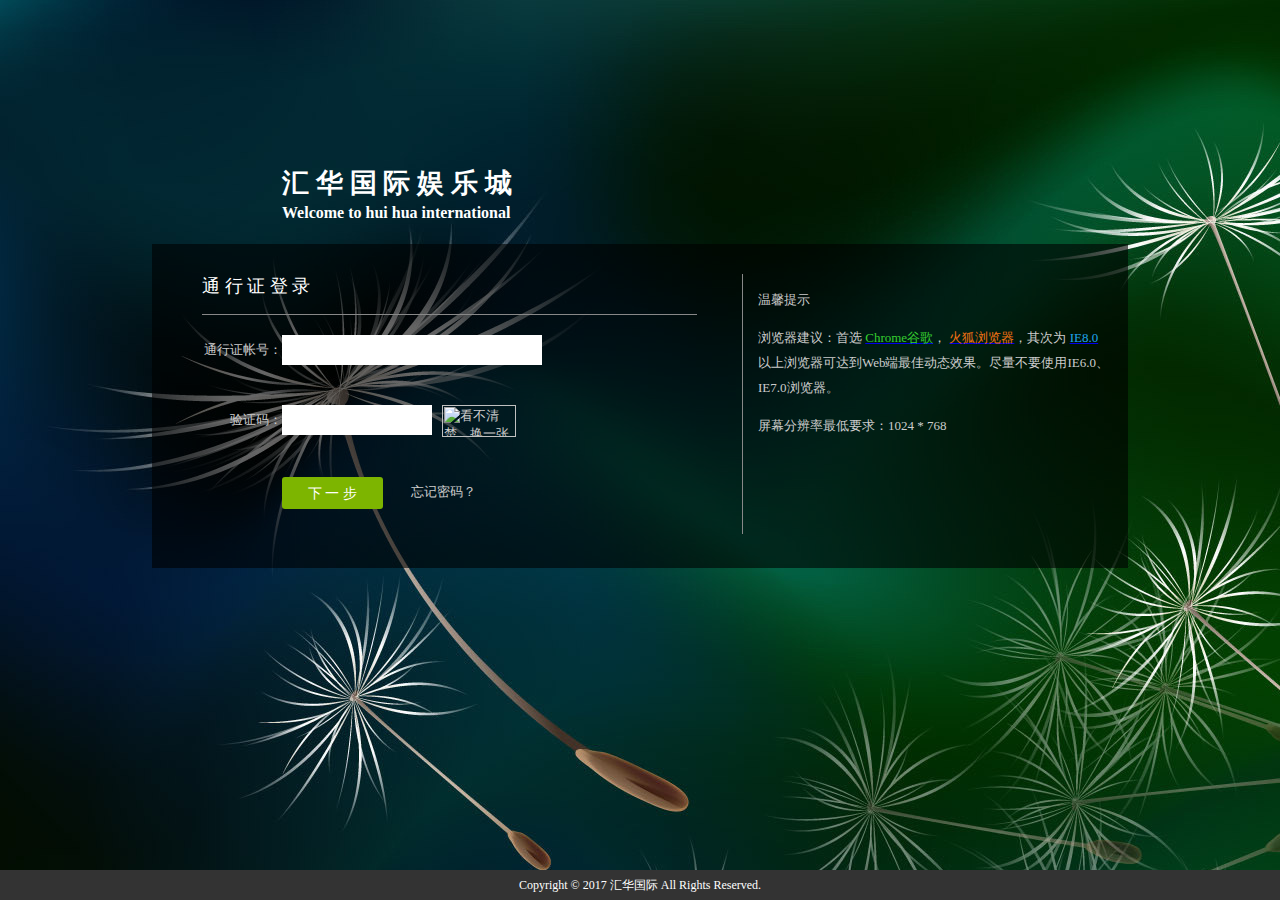
==== application/index/view/login/index.html @ d151e990 "登录页面" ====
<!DOCTYPE html PUBLIC "-//W3C//DTD HTML 4.01//EN" "http://www.w3.org/TR/html4/strict.dtd">
<html xmlns="http://www.w3.org/1999/xhtml" lang="en">
<head>
<meta content="IE=EmulateIE8" http-equiv="X-UA-Compatible" />
<meta http-equiv="Content-Type" content="text/html; charset=utf-8" />
<title>汇华国际</title>
<style>
.gonggao {
	color: #eee;
	float: left;
	font-family: Arial, Helvetica, sans-serif;
	font-size: 12px;
	height: 41px;
	left: 190px;
	line-height: 41px;
	width: 335px;
	overflow: hidden;
	position: relative;
	white-space: nowrap;
}
.qiehuan {
	color: #eee;
	float: left;
	font-family: Arial, Helvetica, sans-serif;
	font-size: 12px;
	height: 41px;
	right: 280px;
	line-height: 41px;
	overflow: hidden;
	position: absolute;
	white-space: nowrap;
}
</style>
<script type="text/javascript" src="/public/login/skin/js/jquery-1.8.0.min.js"></script>
<link rel="stylesheet" type="text/css" href="/public/login/files/login.css">
<link rel="stylesheet" type="text/css" href="/public/login/files/buttons.css">
</head>
<body>
<div class="bg mu_wen_ui" style="z-index: 2; display: block;"></div>
<div id="mainBg" class="mainBg" style="top: 30px;">
  <div class="header">
    <div class="logoTxt">
      <div class="gy">汇 华 国 际 娱 乐 城</div>
      <div>Welcome to hui hua international</div>
    </div>
  </div>
  <div class="container">
    <div class="containerBg"></div>
    <div class="main step1" style="display: block;">
      <div class="loginTitle ">通 行 证 登 录</div>
      <div class="clearfix">
        <label>通行证帐号：</label>
        <input type="text" name="username" id='username' class="fieldStyle step1Txt">
      </div>
      <div class="clearfix">
        <label>验证码：</label>
        <input style="width:140px;" type="text" name="vcode" maxlength="4" id='vcode' class="fieldStyle step1Txt">
        <img width="74" height="32" border="0" align="absmiddle" src="{:captcha_src()}" title="看不清楚，换一张图片" id="vcode_img" onclick="this.src='{:captcha_src()}?'+(new Date()).getTime()"/> </div>
      <div class="clearfix"> <a id="loginSubmit" class="button glow button-rounded button-flat-action"> <i class="icon-refresh"></i> <b>下&nbsp;一&nbsp;步</b> </a> <a class="wjPwd">忘记密码？</a> </div>
    </div>
    <div class="main step2" style="display: none;">
      <div class="loginTitle ">通 行 证 登 录</div>
      <div style="padding-top:20px;" class="clearfix clearfix2">
        <label>登录账号：</label>
        <span id="vipNameDisplay"></span> </div>
      <div class="clearfix clearfix2 fix3">
        <label>安全提示：</label>
        <div class="welcomeTxt"><span>账户密码不要过于简单，不得外露给他人。</span>
          <div style="margin-left:90px; color:#79BA29;">您还没有设置问候语，为了您的安全，请尽快设置！</div>
        </div>
      </div>
      <div class="clearfix">
      <form method="post" id='form1'>
        <input class="inp-1 img-login" name="username" id='username1' type="hidden"/>
        <label>登录密码：</label>
        <input style="width:140px;" type="password" name="password" id="vipPassword" class="fieldStyle step2Txt">
        </div>
        <div class="clearfix"> <a id="loginSubmit2" class="button glow button-rounded button-flat-action"> <i class="icon-refresh"></i> <b>登&nbsp;&nbsp;录</b> </a>
          <a class="wjPwd">忘记密码？</a> </div>
      </form>
    </div>
    <div class="container-right">
      <p>温馨提示</p>
      浏览器建议：首选 <a title="谷歌浏览器下载" target="_black" href="https://www.google.com/intl/zh-CN/chrome/browser/?hl=zh-CN"><font color="#35CE2F"> Chrome谷歌</font></a>， <a title="火狐浏览器下载" target="_black" href="http://www.firefox.com.cn/"><font color="#F27114">火狐浏览器</font></a>，其次为 <a title="IE浏览器下载" target="_black" href="http://windows.microsoft.com/zh-cn/internet-explorer/download-ie"><font color="#1FA5ED">IE8.0</font></a> 以上浏览器可达到Web端最佳动态效果。尽量不要使用IE6.0、IE7.0浏览器。
      <p>屏幕分辨率最低要求：1024 * 768</p>
    </div>
  </div>
</div>
<div class="footerBg"> 
  <div class="footerTxt">Copyright © 2017 汇华国际 All Rights Reserved.</div>
</div>
<script>
$(function(){
	$('#mainBg').css({'top':(document.documentElement.clientHeight-284)/2-140});
	$('input:text:first').focus();
	$('#loginSubmit').click(function(){
		var username = $('#username').val();
		var vcode =$('#vcode').val();
		if(!username){
			alert('请填写登录账号');
			return false;
		}
		if(!vcode){
			alert('请填写验证码');
			return false;
		}
		$.getJSON('{:url("index/misc/verify")}?code='+vcode,function(o){
			if(o.code == 0){
				alert(o.msg)
				$('#vcode_img').click();
				return false;	
			}
			$('.step1').hide();
			$('.step2').show();
		});
		$('#vipNameDisplay').text(username);
		$('#username1').val(username);
			//verify
	});
	$('#loginSubmit2').click(function(){
		var vipPassword = $('#vipPassword').val();
		if(!vipPassword){
			alert('请填写登录密码');
			return false;
		}
		$('#form1').submit();
	});
});

</script>
</body>
</html>
---- public/login/files/login.css ----
body {
	display: block;
	margin: 0px;
}
.glare_cloud_ui {
	width:100%;
	height:100%;
	padding:0px;
	margin:0px;
	position: absolute;
	top:0px; 
	left:0px;
	overflow:hidden;
	display: none;
}
.bg4 {
	width:100%;
	height:100%;
	padding:0px;
	margin:0px;
	position: absolute;
	top:0px; 
	left:0px;
	overflow:hidden;
	display: none;
}
.mu_wen_ui {
	width:100%;
	height:100%;
	padding:0px;
	margin:0px;
	position: absolute;
	top:0px; 
	left:0px;
	background: #CCC url("/public/login/files/bg4.jpg") repeat; 
}

.mainBg{position: relative; z-index: 80; }

.header{ position: relative; z-index: 90;width:926px;line-height:30px; height:75px; margin:0 auto;
	color:#FFF; font-size:16px; font-family: "Microsoft YaHei"; font-weight: bold;
}
.logo{position: relative; top:-5px; left:5px; width:70px; height:70px; }
.gy{font-size: 27px;}
.logoTxt{position:absolute; top:0px; left:105px; z-index:100; }
.logoTxt2{position:absolute; top:3px; left:108px;z-index:99; color:#000; }
.container {
	position: relative;
	width: 906px;
	height: 284px;
	margin: 0 auto;
	padding: 30px 30px 0 40px;
	z-index: 90;
	border:1px transparent solid;
	color:#CCC;
	font-size:13px;
	font-family: "Microsoft YaHei";
	
}
.containerBg {
	position: absolute;
	left: 0;
	top: 0;
	z-index: -1;
	width: 976px;
	height: 324px;
	background-color: #000;
	opacity: 0.6;
	filter: alpha(opacity = 60);
}
.container-right{ position: absolute; width:355px; height:260px; right:0px; top:30px;
	border-left:1px #888 solid; padding: 0 15px; line-height:25px;
}

.container .loginTitle{height:40px; margin-left:10px; font-size: 18px; color:#FFF;
	border-bottom: 1px #888 solid; width:495px;}

.clearfix{padding:20px 0px;}
.clearfix a{ cursor: pointer;}
.clearfix label{width:90px; text-align: right; display: block; float: left; line-height:30px;}
.clearfix span{color:#FFF; margin-left:0px; line-height:30px;}
.clearfix2{padding:5px 0px;}
.clearfix2 label{line-height:22px;}
.clearfix2 span{line-height:22px;}
.fix3 label{margin-top:10px;}
.fix3{position: relative;}

#loginSubmit, #loginSubmit2, #zhaoSubmit, #zhaoNext{cursor: pointer; margin-left:90px;}
.wjPwd{margin-left:25px; cursor: pointer;}
.wjPwd:hover{color:red; margin-top:5px;}
.welcomeTxt{width:490px;}

.step2{display: none;}
.step3{display: none;}
.step4{display: none;}
.step5{display: none;}

.fieldStyle{height: 22px;
	width: 250px;
	padding: 4px 5px;
	margin: 0 7px 0 0;
	border: 0 none;
	color: #222;
	outline: none; 
	font: 14px/22px "Microsoft YaHei", "微软雅黑";}
	

.footerBg{position:absolute; bottom:0; z-index:10; color:#FFF; width:100%; font-family: "Microsoft YaHei"; font-size:12px;}
.footer{position:relative;  text-align:center; margin:0 auto; width:906px; }
.footerIE{ margin-bottom: 15px; }
.footerIE img{margin:0px 16px;}
.footerTxt{text-align:center; background: #333; line-height:30px;}
---- public/login/files/buttons.css ----
@-webkit-keyframes glowing {
  
  from {
    -webkit-box-shadow: 0px 0px 0px rgba(44, 154, 219, 0.3), 0px 1px 2px rgba(0, 0, 0, 0.2);
    -moz-box-shadow: 0px 0px 0px rgba(44, 154, 219, 0.3), 0px 1px 2px rgba(0, 0, 0, 0.2);
    box-shadow: 0px 0px 0px rgba(44, 154, 219, 0.3), 0px 1px 2px rgba(0, 0, 0, 0.2);
  }

  
  50% {
    -webkit-box-shadow: 0px 0px 16px rgba(44, 154, 219, 0.8), 0px 1px 2px rgba(0, 0, 0, 0.2);
    -moz-box-shadow: 0px 0px 16px rgba(44, 154, 219, 0.8), 0px 1px 2px rgba(0, 0, 0, 0.2);
    box-shadow: 0px 0px 16px rgba(44, 154, 219, 0.8), 0px 1px 2px rgba(0, 0, 0, 0.2);
  }

  
  to {
    -webkit-box-shadow: 0px 0px 0px rgba(44, 154, 219, 0.3), 0px 1px 2px rgba(0, 0, 0, 0.2);
    -moz-box-shadow: 0px 0px 0px rgba(44, 154, 219, 0.3), 0px 1px 2px rgba(0, 0, 0, 0.2);
    box-shadow: 0px 0px 0px rgba(44, 154, 219, 0.3), 0px 1px 2px rgba(0, 0, 0, 0.2);
  }
}

@-khtml-keyframes glowing {
  
  from {
    -webkit-box-shadow: 0px 0px 0px rgba(44, 154, 219, 0.3), 0px 1px 2px rgba(0, 0, 0, 0.2);
    -moz-box-shadow: 0px 0px 0px rgba(44, 154, 219, 0.3), 0px 1px 2px rgba(0, 0, 0, 0.2);
    box-shadow: 0px 0px 0px rgba(44, 154, 219, 0.3), 0px 1px 2px rgba(0, 0, 0, 0.2);
  }

  
  50% {
    -webkit-box-shadow: 0px 0px 16px rgba(44, 154, 219, 0.8), 0px 1px 2px rgba(0, 0, 0, 0.2);
    -moz-box-shadow: 0px 0px 16px rgba(44, 154, 219, 0.8), 0px 1px 2px rgba(0, 0, 0, 0.2);
    box-shadow: 0px 0px 16px rgba(44, 154, 219, 0.8), 0px 1px 2px rgba(0, 0, 0, 0.2);
  }

  
  to {
    -webkit-box-shadow: 0px 0px 0px rgba(44, 154, 219, 0.3), 0px 1px 2px rgba(0, 0, 0, 0.2);
    -moz-box-shadow: 0px 0px 0px rgba(44, 154, 219, 0.3), 0px 1px 2px rgba(0, 0, 0, 0.2);
    box-shadow: 0px 0px 0px rgba(44, 154, 219, 0.3), 0px 1px 2px rgba(0, 0, 0, 0.2);
  }
}

@-moz-keyframes glowing {
  
  from {
    -webkit-box-shadow: 0px 0px 0px rgba(44, 154, 219, 0.3), 0px 1px 2px rgba(0, 0, 0, 0.2);
    -moz-box-shadow: 0px 0px 0px rgba(44, 154, 219, 0.3), 0px 1px 2px rgba(0, 0, 0, 0.2);
    box-shadow: 0px 0px 0px rgba(44, 154, 219, 0.3), 0px 1px 2px rgba(0, 0, 0, 0.2);
  }

  
  50% {
    -webkit-box-shadow: 0px 0px 16px rgba(44, 154, 219, 0.8), 0px 1px 2px rgba(0, 0, 0, 0.2);
    -moz-box-shadow: 0px 0px 16px rgba(44, 154, 219, 0.8), 0px 1px 2px rgba(0, 0, 0, 0.2);
    box-shadow: 0px 0px 16px rgba(44, 154, 219, 0.8), 0px 1px 2px rgba(0, 0, 0, 0.2);
  }

  
  to {
    -webkit-box-shadow: 0px 0px 0px rgba(44, 154, 219, 0.3), 0px 1px 2px rgba(0, 0, 0, 0.2);
    -moz-box-shadow: 0px 0px 0px rgba(44, 154, 219, 0.3), 0px 1px 2px rgba(0, 0, 0, 0.2);
    box-shadow: 0px 0px 0px rgba(44, 154, 219, 0.3), 0px 1px 2px rgba(0, 0, 0, 0.2);
  }
}

@-ms-keyframes glowing {
  
  from {
    -webkit-box-shadow: 0px 0px 0px rgba(44, 154, 219, 0.3), 0px 1px 2px rgba(0, 0, 0, 0.2);
    -moz-box-shadow: 0px 0px 0px rgba(44, 154, 219, 0.3), 0px 1px 2px rgba(0, 0, 0, 0.2);
    box-shadow: 0px 0px 0px rgba(44, 154, 219, 0.3), 0px 1px 2px rgba(0, 0, 0, 0.2);
  }

  
  50% {
    -webkit-box-shadow: 0px 0px 16px rgba(44, 154, 219, 0.8), 0px 1px 2px rgba(0, 0, 0, 0.2);
    -moz-box-shadow: 0px 0px 16px rgba(44, 154, 219, 0.8), 0px 1px 2px rgba(0, 0, 0, 0.2);
    box-shadow: 0px 0px 16px rgba(44, 154, 219, 0.8), 0px 1px 2px rgba(0, 0, 0, 0.2);
  }

  
  to {
    -webkit-box-shadow: 0px 0px 0px rgba(44, 154, 219, 0.3), 0px 1px 2px rgba(0, 0, 0, 0.2);
    -moz-box-shadow: 0px 0px 0px rgba(44, 154, 219, 0.3), 0px 1px 2px rgba(0, 0, 0, 0.2);
    box-shadow: 0px 0px 0px rgba(44, 154, 219, 0.3), 0px 1px 2px rgba(0, 0, 0, 0.2);
  }
}

@-o-keyframes glowing {
  
  from {
    -webkit-box-shadow: 0px 0px 0px rgba(44, 154, 219, 0.3), 0px 1px 2px rgba(0, 0, 0, 0.2);
    -moz-box-shadow: 0px 0px 0px rgba(44, 154, 219, 0.3), 0px 1px 2px rgba(0, 0, 0, 0.2);
    box-shadow: 0px 0px 0px rgba(44, 154, 219, 0.3), 0px 1px 2px rgba(0, 0, 0, 0.2);
  }

  
  50% {
    -webkit-box-shadow: 0px 0px 16px rgba(44, 154, 219, 0.8), 0px 1px 2px rgba(0, 0, 0, 0.2);
    -moz-box-shadow: 0px 0px 16px rgba(44, 154, 219, 0.8), 0px 1px 2px rgba(0, 0, 0, 0.2);
    box-shadow: 0px 0px 16px rgba(44, 154, 219, 0.8), 0px 1px 2px rgba(0, 0, 0, 0.2);
  }

  
  to {
    -webkit-box-shadow: 0px 0px 0px rgba(44, 154, 219, 0.3), 0px 1px 2px rgba(0, 0, 0, 0.2);
    -moz-box-shadow: 0px 0px 0px rgba(44, 154, 219, 0.3), 0px 1px 2px rgba(0, 0, 0, 0.2);
    box-shadow: 0px 0px 0px rgba(44, 154, 219, 0.3), 0px 1px 2px rgba(0, 0, 0, 0.2);
  }
}

@keyframes glowing {
  
  from {
    -webkit-box-shadow: 0px 0px 0px rgba(44, 154, 219, 0.3), 0px 1px 2px rgba(0, 0, 0, 0.2);
    -moz-box-shadow: 0px 0px 0px rgba(44, 154, 219, 0.3), 0px 1px 2px rgba(0, 0, 0, 0.2);
    box-shadow: 0px 0px 0px rgba(44, 154, 219, 0.3), 0px 1px 2px rgba(0, 0, 0, 0.2);
  }

  
  50% {
    -webkit-box-shadow: 0px 0px 16px rgba(44, 154, 219, 0.8), 0px 1px 2px rgba(0, 0, 0, 0.2);
    -moz-box-shadow: 0px 0px 16px rgba(44, 154, 219, 0.8), 0px 1px 2px rgba(0, 0, 0, 0.2);
    box-shadow: 0px 0px 16px rgba(44, 154, 219, 0.8), 0px 1px 2px rgba(0, 0, 0, 0.2);
  }

  
  to {
    -webkit-box-shadow: 0px 0px 0px rgba(44, 154, 219, 0.3), 0px 1px 2px rgba(0, 0, 0, 0.2);
    -moz-box-shadow: 0px 0px 0px rgba(44, 154, 219, 0.3), 0px 1px 2px rgba(0, 0, 0, 0.2);
    box-shadow: 0px 0px 0px rgba(44, 154, 219, 0.3), 0px 1px 2px rgba(0, 0, 0, 0.2);
  }
}


.button {
  -webkit-box-shadow: inset 0px 1px 0px rgba(255, 255, 255, 0.5), 0px 1px 2px rgba(0, 0, 0, 0.15);
  -moz-box-shadow: inset 0px 1px 0px rgba(255, 255, 255, 0.5), 0px 1px 2px rgba(0, 0, 0, 0.15);
  box-shadow: inset 0px 1px 0px rgba(255, 255, 255, 0.5), 0px 1px 2px rgba(0, 0, 0, 0.15);
  background-color: #eeeeee;
  background: -webkit-gradient(linear, 50% 0%, 50% 100%, color-stop(0%, #fbfbfb), color-stop(100%, #e1e1e1));
  background: -webkit-linear-gradient(top, #fbfbfb, #e1e1e1);
  background: -moz-linear-gradient(top, #fbfbfb, #e1e1e1);
  background: -o-linear-gradient(top, #fbfbfb, #e1e1e1);
  background: linear-gradient(top, #fbfbfb, #e1e1e1);
  display: -moz-inline-stack;
  display: inline-block;
  vertical-align: middle;
  *vertical-align: auto;
  zoom: 1;
  *display: inline;
  border: 1px solid #d4d4d4;
  height: 32px;
  line-height: 32px;
  padding: 0px 25.6px;
  font-weight: 300;
  font-size: 14px;
  font-family: "HelveticaNeue-Light", "Helvetica Neue Light", "Helvetica Neue", Helvetica, Arial, "Lucida Grande", sans-serif;
  color: #666666;
  text-shadow: 0 1px 1px white;
  margin: 0;
  text-decoration: none;
  text-align: center;
}

.button:hover {
  background-color: #eeeeee;
  background: -webkit-gradient(linear, 50% 0%, 50% 100%, color-stop(0%, #ffffff), color-stop(100%, #dcdcdc));
  background: -webkit-linear-gradient(top, #ffffff, #dcdcdc);
  background: -moz-linear-gradient(top, #ffffff, #dcdcdc);
  background: -o-linear-gradient(top, #ffffff, #dcdcdc);
  background: linear-gradient(top, #ffffff, #dcdcdc);
}

.button:active {
  -webkit-box-shadow: inset 0px 1px 3px rgba(0, 0, 0, 0.3), 0px 1px 0px white;
  -moz-box-shadow: inset 0px 1px 3px rgba(0, 0, 0, 0.3), 0px 1px 0px white;
  box-shadow: inset 0px 1px 3px rgba(0, 0, 0, 0.3), 0px 1px 0px white;
  text-shadow: 0px 1px 0px rgba(255, 255, 255, 0.4);
  background: #eeeeee;
  color: #bbbbbb;
}

.button:focus {
  outline: none;
}


input.button, button.button {
  height: 34px;
  cursor: pointer;
}


.button-block {
  display: block;
}


.button.disabled,
.button.disabled:hover,
.button.disabled:active,
input.button:disabled,
button.button:disabled {
  -webkit-box-shadow: 0px 1px 2px rgba(0, 0, 0, 0.1);
  -moz-box-shadow: 0px 1px 2px rgba(0, 0, 0, 0.1);
  box-shadow: 0px 1px 2px rgba(0, 0, 0, 0.1);
  background: #EEE;
  border: 1px solid #DDD;
  text-shadow: 0 1px 1px white;
  color: #CCC;
  cursor: default;
}


.button-wrap {
  background: -webkit-gradient(linear, 50% 0%, 50% 100%, color-stop(0%, #e3e3e3), color-stop(100%, #f2f2f2));
  background: -webkit-linear-gradient(top, #e3e3e3, #f2f2f2);
  background: -moz-linear-gradient(top, #e3e3e3, #f2f2f2);
  background: -o-linear-gradient(top, #e3e3e3, #f2f2f2);
  background: linear-gradient(top, #e3e3e3, #f2f2f2);
  -webkit-border-radius: 200px;
  -moz-border-radius: 200px;
  -ms-border-radius: 200px;
  -o-border-radius: 200px;
  border-radius: 200px;
  -webkit-box-shadow: inset 0px 1px 3px rgba(0, 0, 0, 0.04);
  -moz-box-shadow: inset 0px 1px 3px rgba(0, 0, 0, 0.04);
  box-shadow: inset 0px 1px 3px rgba(0, 0, 0, 0.04);
  padding: 10px;
  display: inline-block;
}


.button-rounded {
  -webkit-border-radius: 3px;
  -moz-border-radius: 3px;
  -ms-border-radius: 3px;
  -o-border-radius: 3px;
  border-radius: 3px;
}


.button-pill {
  -webkit-border-radius: 50px;
  -moz-border-radius: 50px;
  -ms-border-radius: 50px;
  -o-border-radius: 50px;
  border-radius: 50px;
}


.button-circle {
  -webkit-border-radius: 240px;
  -moz-border-radius: 240px;
  -ms-border-radius: 240px;
  -o-border-radius: 240px;
  border-radius: 240px;
  -webkit-box-shadow: inset 0px 1px 1px rgba(255, 255, 255, 0.5), 0px 1px 2px rgba(0, 0, 0, 0.2);
  -moz-box-shadow: inset 0px 1px 1px rgba(255, 255, 255, 0.5), 0px 1px 2px rgba(0, 0, 0, 0.2);
  box-shadow: inset 0px 1px 1px rgba(255, 255, 255, 0.5), 0px 1px 2px rgba(0, 0, 0, 0.2);
  width: 120px;
  line-height: 120px;
  height: 120px;
  padding: 0px;
  border-width: 4px;
  font-size: 18px;
}


.button-primary {
  background: -webkit-gradient(linear, 50% 0%, 50% 100%, color-stop(0%, #00b5e5), color-stop(100%, #008db2));
  background: -webkit-linear-gradient(top, #00b5e5, #008db2);
  background: -moz-linear-gradient(top, #00b5e5, #008db2);
  background: -o-linear-gradient(top, #00b5e5, #008db2);
  background: linear-gradient(top, #00b5e5, #008db2);
  background-color: #00a1cb;
  border-color: #007998;
  color: white;
  text-shadow: 0 -1px 1px rgba(0, 40, 50, 0.35);
}

.button-primary:hover {
  background-color: #00a1cb;
  background: -webkit-gradient(linear, 50% 0%, 50% 100%, color-stop(0%, #00c9fe), color-stop(100%, #008db2));
  background: -webkit-linear-gradient(top, #00c9fe, #008db2);
  background: -moz-linear-gradient(top, #00c9fe, #008db2);
  background: -o-linear-gradient(top, #00c9fe, #008db2);
  background: linear-gradient(top, #00c9fe, #008db2);
}

.button-primary:active {
  background: #1495b7;
  color: #005065;
}


.button-action {
  background: -webkit-gradient(linear, 50% 0%, 50% 100%, color-stop(0%, #8fcf00), color-stop(100%, #6b9c00));
  background: -webkit-linear-gradient(top, #8fcf00, #6b9c00);
  background: -moz-linear-gradient(top, #8fcf00, #6b9c00);
  background: -o-linear-gradient(top, #8fcf00, #6b9c00);
  background: linear-gradient(top, #8fcf00, #6b9c00);
  background-color: #7db500;
  border-color: #5a8200;
  color: white;
  text-shadow: 0 -1px 1px rgba(19, 28, 0, 0.35);
}

.button-action:hover {
  background-color: #7db500;
  background: -webkit-gradient(linear, 50% 0%, 50% 100%, color-stop(0%, #a0e800), color-stop(100%, #6b9c00));
  background: -webkit-linear-gradient(top, #a0e800, #6b9c00);
  background: -moz-linear-gradient(top, #a0e800, #6b9c00);
  background: -o-linear-gradient(top, #a0e800, #6b9c00);
  background: linear-gradient(top, #a0e800, #6b9c00);
}

.button-action:active {
  background: #76a312;
  color: #374f00;
}


.button-highlight {
  background: -webkit-gradient(linear, 50% 0%, 50% 100%, color-stop(0%, #fa9915), color-stop(100%, #d87e04));
  background: -webkit-linear-gradient(top, #fa9915, #d87e04);
  background: -moz-linear-gradient(top, #fa9915, #d87e04);
  background: -o-linear-gradient(top, #fa9915, #d87e04);
  background: linear-gradient(top, #fa9915, #d87e04);
  background-color: #f18d05;
  border-color: #bf7004;
  color: white;
  text-shadow: 0 -1px 1px rgba(91, 53, 2, 0.35);
}

.button-highlight:hover {
  background-color: #f18d05;
  background: -webkit-gradient(linear, 50% 0%, 50% 100%, color-stop(0%, #fba42e), color-stop(100%, #d87e04));
  background: -webkit-linear-gradient(top, #fba42e, #d87e04);
  background: -moz-linear-gradient(top, #fba42e, #d87e04);
  background: -o-linear-gradient(top, #fba42e, #d87e04);
  background: linear-gradient(top, #fba42e, #d87e04);
}

.button-highlight:active {
  background: #d8891e;
  color: #8d5303;
}


.button-caution {
  background: -webkit-gradient(linear, 50% 0%, 50% 100%, color-stop(0%, #e8543f), color-stop(100%, #d9331a));
  background: -webkit-linear-gradient(top, #e8543f, #d9331a);
  background: -moz-linear-gradient(top, #e8543f, #d9331a);
  background: -o-linear-gradient(top, #e8543f, #d9331a);
  background: linear-gradient(top, #e8543f, #d9331a);
  background-color: #e54028;
  border-color: #c22d18;
  color: white;
  text-shadow: 0 -1px 1px rgba(103, 24, 13, 0.35);
}

.button-caution:hover {
  background-color: #e54028;
  background: -webkit-gradient(linear, 50% 0%, 50% 100%, color-stop(0%, #eb6855), color-stop(100%, #d9331a));
  background: -webkit-linear-gradient(top, #eb6855, #d9331a);
  background: -moz-linear-gradient(top, #eb6855, #d9331a);
  background: -o-linear-gradient(top, #eb6855, #d9331a);
  background: linear-gradient(top, #eb6855, #d9331a);
}

.button-caution:active {
  background: #cd5240;
  color: #952312;
}


.button-royal {
  background: -webkit-gradient(linear, 50% 0%, 50% 100%, color-stop(0%, #99389f), color-stop(100%, #752a79));
  background: -webkit-linear-gradient(top, #99389f, #752a79);
  background: -moz-linear-gradient(top, #99389f, #752a79);
  background: -o-linear-gradient(top, #99389f, #752a79);
  background: linear-gradient(top, #99389f, #752a79);
  background-color: #87318c;
  border-color: #632466;
  color: white;
  text-shadow: 0 -1px 1px rgba(26, 9, 27, 0.35);
}

.button-royal:hover {
  background-color: #87318c;
  background: -webkit-gradient(linear, 50% 0%, 50% 100%, color-stop(0%, #ab3eb2), color-stop(100%, #752a79));
  background: -webkit-linear-gradient(top, #ab3eb2, #752a79);
  background: -moz-linear-gradient(top, #ab3eb2, #752a79);
  background: -o-linear-gradient(top, #ab3eb2, #752a79);
  background: linear-gradient(top, #ab3eb2, #752a79);
}

.button-royal:active {
  background: #764479;
  color: #3e1740;
}


.button-flat {
  -webkit-box-shadow: none;
  -moz-box-shadow: none;
  box-shadow: none;
  -webkit-transition-property: background;
  -moz-transition-property: background;
  -o-transition-property: background;
  transition-property: background;
  -webkit-transition-duration: 0.3s;
  -moz-transition-duration: 0.3s;
  -o-transition-duration: 0.3s;
  transition-duration: 0.3s;
  background: #eeeeee;
  border: none;
  text-shadow: none;
}

.button-flat:hover {
  background: #fbfbfb;
}

.button-flat:active {
  -webkit-transition-duration: 0s;
  -moz-transition-duration: 0s;
  -o-transition-duration: 0s;
  transition-duration: 0s;
  background: #eeeeee;
  color: #bbbbbb;
}

.button-flat.disabled {
  -webkit-box-shadow: none;
  -moz-box-shadow: none;
  box-shadow: none;
}


.button-flat-primary {
  -webkit-box-shadow: none;
  -moz-box-shadow: none;
  box-shadow: none;
  -webkit-transition-property: background;
  -moz-transition-property: background;
  -o-transition-property: background;
  transition-property: background;
  -webkit-transition-duration: 0.3s;
  -moz-transition-duration: 0.3s;
  -o-transition-duration: 0.3s;
  transition-duration: 0.3s;
  background: #00a1cb;
  color: white;
  text-shadow: none;
  border: none;
}

.button-flat-primary:hover {
  background: #00b5e5;
}

.button-flat-primary:active {
  -webkit-transition-duration: 0s;
  -moz-transition-duration: 0s;
  -o-transition-duration: 0s;
  transition-duration: 0s;
  background: #1495b7;
  color: #00647f;
}

.button-flat-primary.disabled {
  -webkit-box-shadow: none;
  -moz-box-shadow: none;
  box-shadow: none;
}


.button-flat-action {
  -webkit-box-shadow: none;
  -moz-box-shadow: none;
  box-shadow: none;
  -webkit-transition-property: background;
  -moz-transition-property: background;
  -o-transition-property: background;
  transition-property: background;
  -webkit-transition-duration: 0.3s;
  -moz-transition-duration: 0.3s;
  -o-transition-duration: 0.3s;
  transition-duration: 0.3s;
  background: #7db500;
  color: white;
  text-shadow: none;
  border: none;
}

.button-flat-action:hover {
  background: #8fcf00;
}

.button-flat-action:active {
  -webkit-transition-duration: 0s;
  -moz-transition-duration: 0s;
  -o-transition-duration: 0s;
  transition-duration: 0s;
  background: #76a312;
  color: #486900;
}

.button-flat-action.disabled {
  -webkit-box-shadow: none;
  -moz-box-shadow: none;
  box-shadow: none;
}


.button-flat-highlight {
  -webkit-box-shadow: none;
  -moz-box-shadow: none;
  box-shadow: none;
  -webkit-transition-property: background;
  -moz-transition-property: background;
  -o-transition-property: background;
  transition-property: background;
  -webkit-transition-duration: 0.3s;
  -moz-transition-duration: 0.3s;
  -o-transition-duration: 0.3s;
  transition-duration: 0.3s;
  background: #f18d05;
  color: white;
  text-shadow: none;
  border: none;
}

.button-flat-highlight:hover {
  background: #fa9915;
}

.button-flat-highlight:active {
  -webkit-transition-duration: 0s;
  -moz-transition-duration: 0s;
  -o-transition-duration: 0s;
  transition-duration: 0s;
  background: #d8891e;
  color: #a66103;
}

.button-flat-highlight.disabled {
  -webkit-box-shadow: none;
  -moz-box-shadow: none;
  box-shadow: none;
}


.button-flat-caution {
  -webkit-box-shadow: none;
  -moz-box-shadow: none;
  box-shadow: none;
  -webkit-transition-property: background;
  -moz-transition-property: background;
  -o-transition-property: background;
  transition-property: background;
  -webkit-transition-duration: 0.3s;
  -moz-transition-duration: 0.3s;
  -o-transition-duration: 0.3s;
  transition-duration: 0.3s;
  background: #e54028;
  color: white;
  text-shadow: none;
  border: none;
}

.button-flat-caution:hover {
  background: #e8543f;
}

.button-flat-caution:active {
  -webkit-transition-duration: 0s;
  -moz-transition-duration: 0s;
  -o-transition-duration: 0s;
  transition-duration: 0s;
  background: #cd5240;
  color: #ac2815;
}

.button-flat-caution.disabled {
  -webkit-box-shadow: none;
  -moz-box-shadow: none;
  box-shadow: none;
}


.button-flat-royal {
  -webkit-box-shadow: none;
  -moz-box-shadow: none;
  box-shadow: none;
  -webkit-transition-property: background;
  -moz-transition-property: background;
  -o-transition-property: background;
  transition-property: background;
  -webkit-transition-duration: 0.3s;
  -moz-transition-duration: 0.3s;
  -o-transition-duration: 0.3s;
  transition-duration: 0.3s;
  background: #87318c;
  color: white;
  text-shadow: none;
  border: none;
}

.button-flat-royal:hover {
  background: #99389f;
}

.button-flat-royal:active {
  -webkit-transition-duration: 0s;
  -moz-transition-duration: 0s;
  -o-transition-duration: 0s;
  transition-duration: 0s;
  background: #764479;
  color: #501d53;
}

.button-flat-royal.disabled {
  -webkit-box-shadow: none;
  -moz-box-shadow: none;
  box-shadow: none;
}


.button-large {
  font-size: 19px;
  height: 38.4px;
  line-height: 38.4px;
  padding: 0px 30.72px;
}


input.button-large, button.button-large {
  height: 40.4px;
}


.button-small {
  font-size: 16px;
  height: 25.6px;
  line-height: 25.6px;
  padding: 0px 20.48px;
}


input.button-small, button.button-small {
  height: 27.6px;
}


.button-tiny {
  font-size: 12px;
  height: 22.4px;
  line-height: 22.4px;
  padding: 0px 17.92px;
}


input.button-tiny, button.button-tiny {
  height: 24.4px;
}


.button.glow {
  -webkit-animation-duration: 3s;
  -moz-animation-duration: 3s;
  -ms-animation-duration: 3s;
  -o-animation-duration: 3s;
  animation-duration: 3s;
  -webkit-animation-iteration-count: infinite;
  -khtml-animation-iteration-count: infinite;
  -moz-animation-iteration-count: infinite;
  -ms-animation-iteration-count: infinite;
  -o-animation-iteration-count: infinite;
  animation-iteration-count: infinite;
  -webkit-animation-name: glowing;
  -khtml-animation-name: glowing;
  -moz-animation-name: glowing;
  -ms-animation-name: glowing;
  -o-animation-name: glowing;
  animation-name: glowing;
}

.button.glow:active {
  -webkit-animation-name: none;
  -moz-animation-name: none;
  -ms-animation-name: none;
  -o-animation-name: none;
  animation-name: none;
  -webkit-box-shadow: inset 0px 1px 3px rgba(0, 0, 0, 0.3), 0px 1px 0px white;
  -moz-box-shadow: inset 0px 1px 3px rgba(0, 0, 0, 0.3), 0px 1px 0px white;
  box-shadow: inset 0px 1px 3px rgba(0, 0, 0, 0.3), 0px 1px 0px white;
}


.button-dropdown {
  position: relative;
  overflow: visible;
  display: inline-block;
}

.button-dropdown .button-overlay {
  position: fixed;
  top: 0px;
  left: 0px;
  right: 0px;
  bottom: 0px;
  z-index: 999;
}

.button-dropdown .button .icon-caret-down {
  font-size: 90%;
  margin: 0px 0px 0px 3px;
  vertical-align: middle;
}

.button-dropdown ul.button-dropdown-menu-below {
  top: 115%;
}

.button-dropdown ul.button-dropdown-menu-above {
  bottom: 115%;
  top: auto;
}

.button-dropdown ul {
  -webkit-box-shadow: 0px 3px 6px rgba(0, 0, 0, 0.6);
  -moz-box-shadow: 0px 3px 6px rgba(0, 0, 0, 0.6);
  box-shadow: 0px 3px 6px rgba(0, 0, 0, 0.6);
  -webkit-border-radius: 3px;
  -moz-border-radius: 3px;
  -ms-border-radius: 3px;
  -o-border-radius: 3px;
  border-radius: 3px;
  display: none;
  position: absolute;
  background: #fcfcfc;
  top: -2px;
  left: -2px;
  z-index: 1000;
  padding: 0px;
  margin: 0px;
  list-style-type: none;
  min-width: 102%;
}

.button-dropdown ul li {
  padding: 0px;
  margin: 0px;
  display: block;
}

.button-dropdown ul li:first-child a {
  -moz-border-radius-topleft: 3px;
  -webkit-border-top-left-radius: 3px;
  border-top-left-radius: 3px;
  -moz-border-radius-topright: 3px;
  -webkit-border-top-right-radius: 3px;
  border-top-right-radius: 3px;
}

.button-dropdown ul li:last-child a {
  -moz-border-radius-bottomleft: 3px;
  -webkit-border-bottom-left-radius: 3px;
  border-bottom-left-radius: 3px;
  -moz-border-radius-bottomright: 3px;
  -webkit-border-bottom-right-radius: 3px;
  border-bottom-right-radius: 3px;
}

.button-dropdown ul .button-dropdown-divider {
  -webkit-box-shadow: inset 0px 1px 0px white;
  -moz-box-shadow: inset 0px 1px 0px white;
  box-shadow: inset 0px 1px 0px white;
  border-top: 1px solid #e4e4e4;
}

.button-dropdown ul a {
  display: block;
  padding: 0px 20px;
  text-decoration: none;
  font-size: 12px;
  color: #333333;
  line-height: 30px;
  white-space: nowrap;
}

.button-dropdown ul a:hover {
  background-color: #3c6ab9;
  color: white;
}
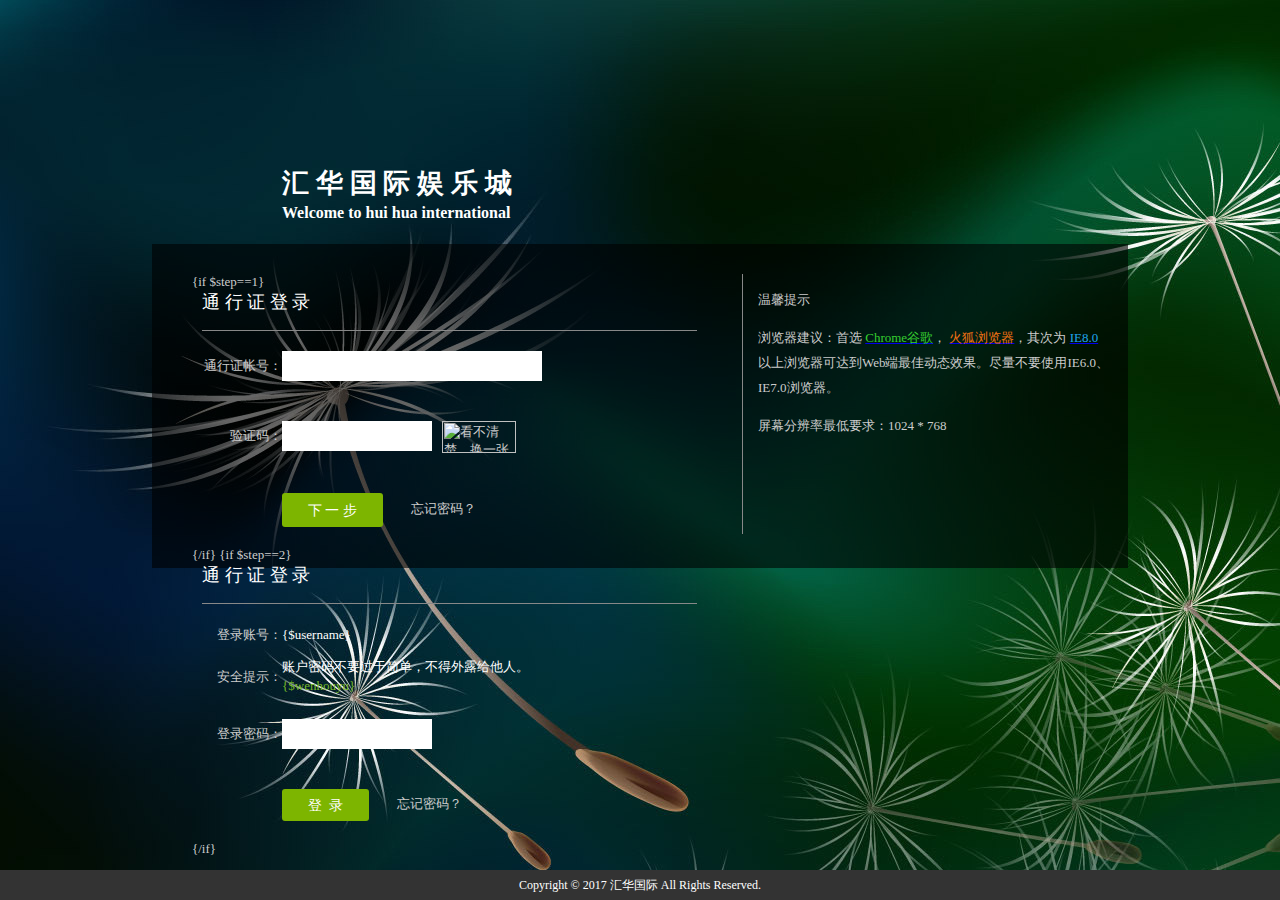
==== commit 3753c4ec: "用户登录" ====
--- a/application/index/view/login/index.html
+++ b/application/index/view/login/index.html
@@ -46,7 +46,9 @@
   </div>
   <div class="container">
     <div class="containerBg"></div>
+    {if $step==1}
     <div class="main step1" style="display: block;">
+    <form action="" method="post">
       <div class="loginTitle ">通 行 证 登 录</div>
       <div class="clearfix">
         <label>通行证帐号：</label>
@@ -56,22 +58,25 @@
         <label>验证码：</label>
         <input style="width:140px;" type="text" name="vcode" maxlength="4" id='vcode' class="fieldStyle step1Txt">
         <img width="74" height="32" border="0" align="absmiddle" src="{:captcha_src()}" title="看不清楚，换一张图片" id="vcode_img" onclick="this.src='{:captcha_src()}?'+(new Date()).getTime()"/> </div>
-      <div class="clearfix"> <a id="loginSubmit" class="button glow button-rounded button-flat-action"> <i class="icon-refresh"></i> <b>下&nbsp;一&nbsp;步</b> </a> <a class="wjPwd">忘记密码？</a> </div>
+      <div class="clearfix"> <!-- <a id="loginSubmit" class="button glow button-rounded button-flat-action"> <i class="icon-refresh"></i> <b>下&nbsp;一&nbsp;步</b> </a> <--><input id="loginSubmit" class="button glow button-rounded button-flat-action" type="submit" value="下&nbsp;一&nbsp;步"></--> <a class="wjPwd">忘记密码？</a> </div>
     </div>
-    <div class="main step2" style="display: none;">
+    </form>
+    {/if}
+    {if $step==2}
+    <div class="main step2" style="display: block;">
       <div class="loginTitle ">通 行 证 登 录</div>
       <div style="padding-top:20px;" class="clearfix clearfix2">
         <label>登录账号：</label>
-        <span id="vipNameDisplay"></span> </div>
+        <span id="vipNameDisplay">{$username}</span> </div>
       <div class="clearfix clearfix2 fix3">
         <label>安全提示：</label>
         <div class="welcomeTxt"><span>账户密码不要过于简单，不得外露给他人。</span>
-          <div style="margin-left:90px; color:#79BA29;">您还没有设置问候语，为了您的安全，请尽快设置！</div>
+          <div style="margin-left:90px; color:#79BA29;">{$wenhouyu}</div>
         </div>
       </div>
       <div class="clearfix">
-      <form method="post" id='form1'>
-        <input class="inp-1 img-login" name="username" id='username1' type="hidden"/>
+      <form method="post" action="{:url('login/doCheckPwd')}" id='form1'>
+        <input class="inp-1 img-login" name="username" value="{$username}" id='username1' type="hidden"/>
         <label>登录密码：</label>
         <input style="width:140px;" type="password" name="password" id="vipPassword" class="fieldStyle step2Txt">
         </div>
@@ -79,6 +84,7 @@
           <a class="wjPwd">忘记密码？</a> </div>
       </form>
     </div>
+    {/if}
     <div class="container-right">
       <p>温馨提示</p>
       浏览器建议：首选 <a title="谷歌浏览器下载" target="_black" href="https://www.google.com/intl/zh-CN/chrome/browser/?hl=zh-CN"><font color="#35CE2F"> Chrome谷歌</font></a>， <a title="火狐浏览器下载" target="_black" href="http://www.firefox.com.cn/"><font color="#F27114">火狐浏览器</font></a>，其次为 <a title="IE浏览器下载" target="_black" href="http://windows.microsoft.com/zh-cn/internet-explorer/download-ie"><font color="#1FA5ED">IE8.0</font></a> 以上浏览器可达到Web端最佳动态效果。尽量不要使用IE6.0、IE7.0浏览器。
